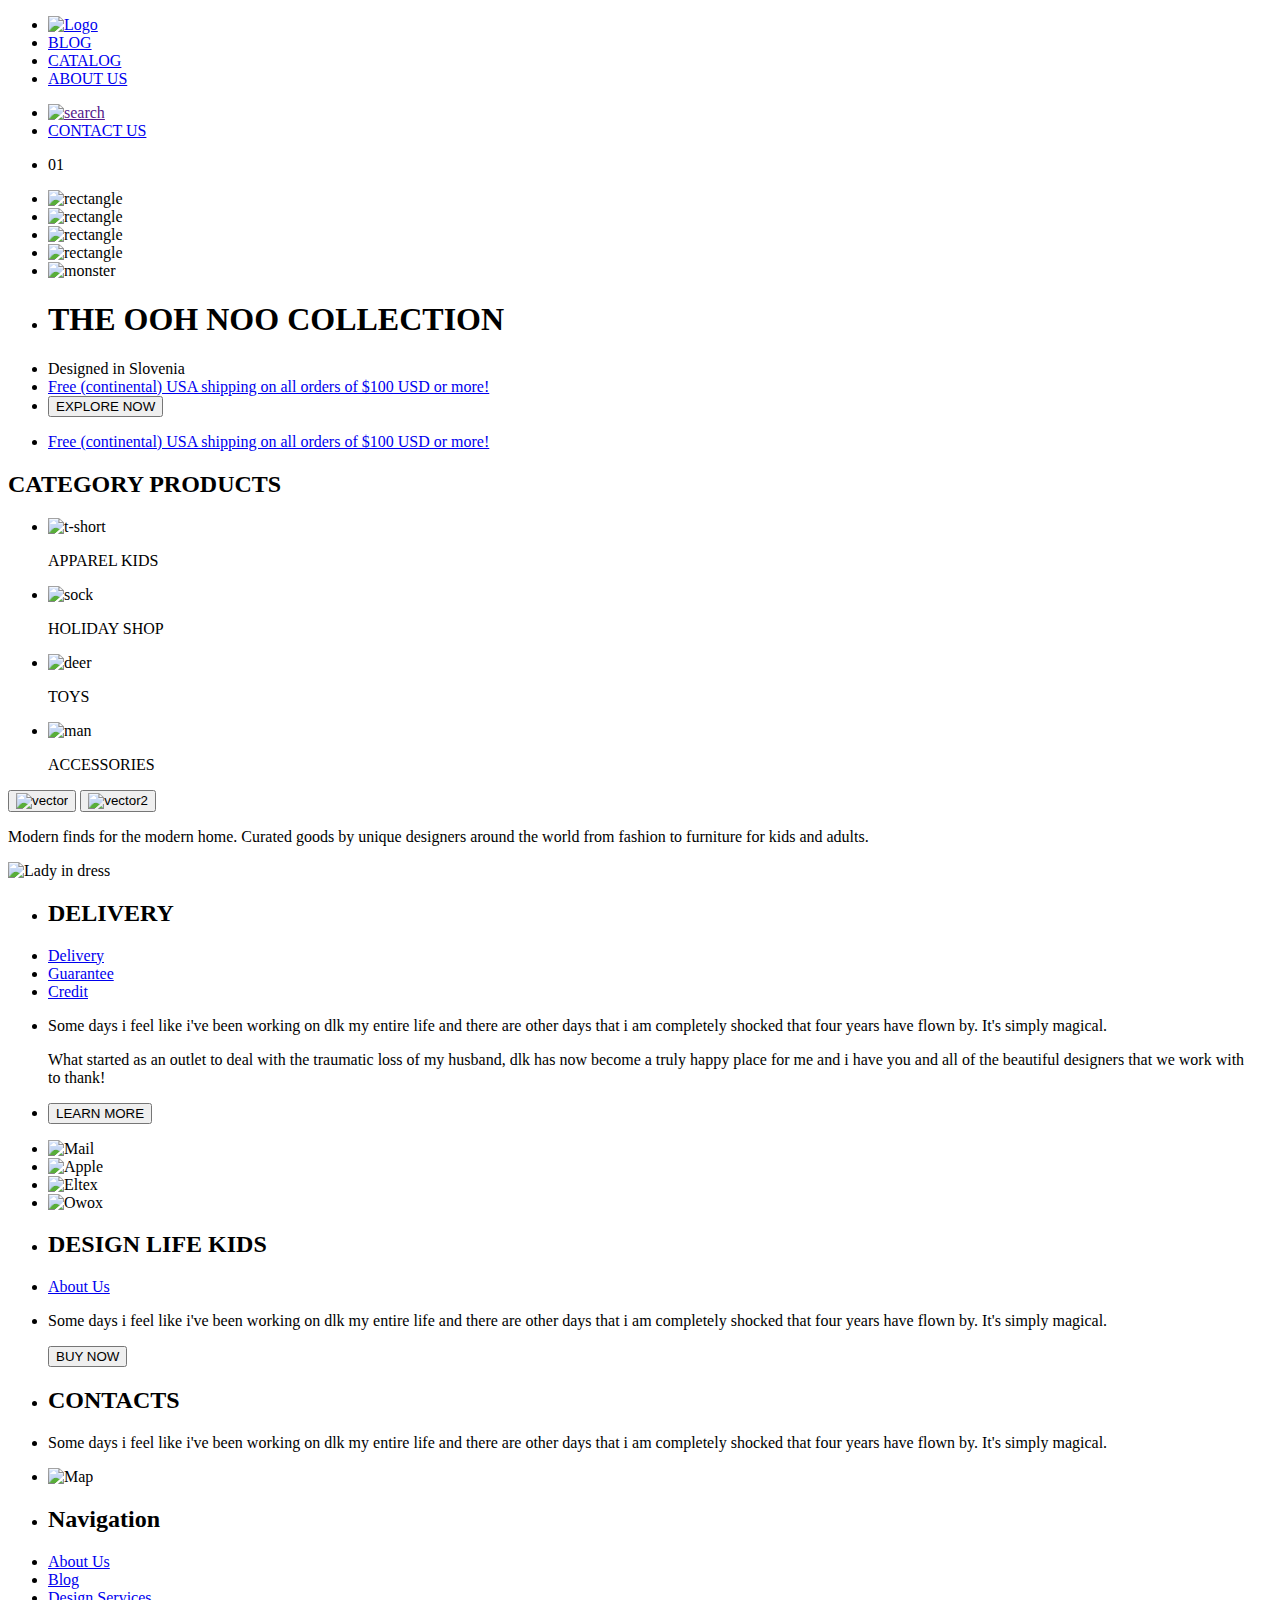
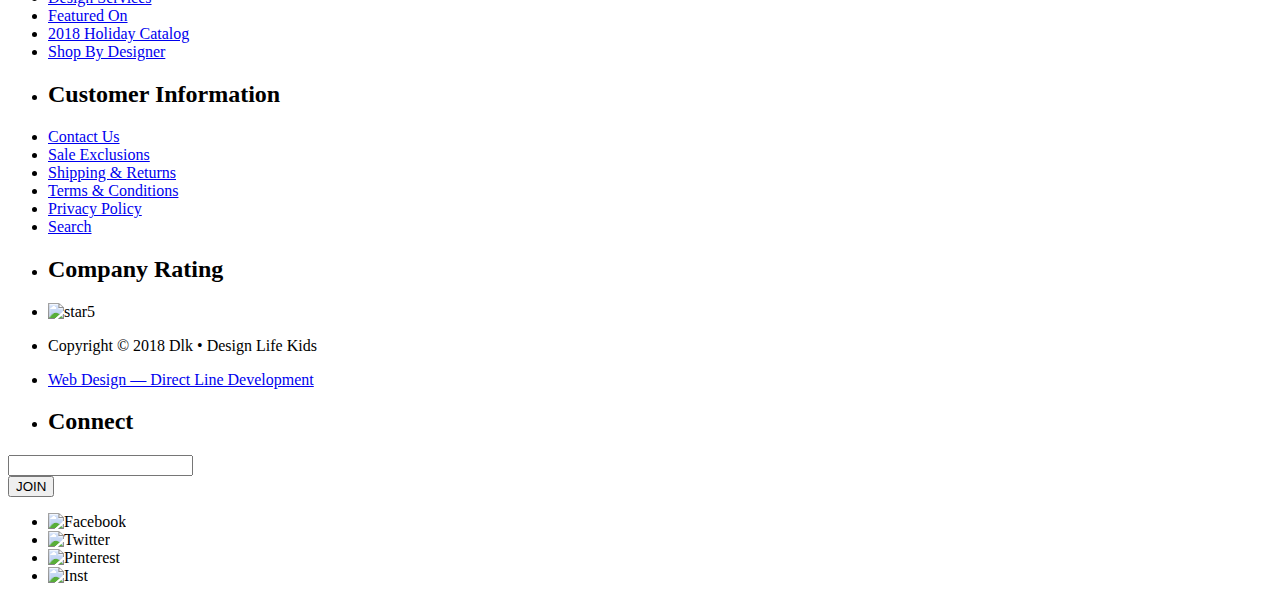
==== Index.html @ 04962389 "Update Index.html" ====
<!DOCTYPE html>
<html lang="en">
<head>
    <meta charset="UTF-8">
    <meta http-equiv="X-UA-Compatible" content="IE=edge">
    <meta name="viewport" content="width=device-width, initial-scale=1.0">
    <title>Main</title>
</head>
<body>
    <header>
        <ul>
            <li><a href="#"><img src="Dl/Logo.png" alt="Logo"></a></li>
            <li><a href="#">BLOG</a></li>
            <li><a href="#">CATALOG</a></li>
            <li><a href="#">ABOUT US</a></li>
        </ul>
        <ul>
            <li><a href=""><img src="Dl/Search.png" alt="search"></a></li>
            <li><a href="#">CONTACT US</a></li>
        </ul>
    </header>
    <main>
        <section>
            <ul>
                <li><p>01</p></li>
                <li><img src="#" alt="rectangle"></li>
                <li><img src="#" alt="rectangle"></li>
                <li><img src="#" alt="rectangle"></li>
                <li><img src="#" alt="rectangle"></li>
                <li><img src="#" alt="monster"></li>
             <li><h1>THE OOH NOO COLLECTION</h1></li>
             <li>Designed in Slovenia</li>
             <li><a href="#">Free (continental) USA shipping on all orders of $100 USD or more!</a></li>
             <li><button type="button">EXPLORE NOW</button></li>
            </ul>
        </section>
        <section>
            <ul>
            <li><a href="#">Free (continental) USA shipping on all orders of $100 USD or more!</a></li>
            </ul>
        </section>
        <section>
            <h2>CATEGORY PRODUCTS</h2>
            <ul>
                <li>
                    <img src="Dl/T-short.png" alt="t-short">
                    <p>APPAREL KIDS</p>
                </li>
                <li>
                    <img src="Dl/sock.png" alt="sock">
                    <p>HOLIDAY SHOP</p>
                </li>
                <li>
                    <img src="Dl/deer.png" alt="deer">
                    <p>TOYS</p>
                </li>
                <li>
                    <img src="Dl/man.png" alt="man">
                    <p>ACCESSORIES</p>
                </li>
            </ul>
        </section>
        <div>
            <button type="button"><img src="Dl/left.png" alt="vector"></button>
            <button type="button"><img src="Dl/right.png" alt="vector2"></button>
                <p>Modern finds for the modern home. Curated goods by unique designers around the world from fashion to furniture for kids and adults.</p>
        </div>
        <section>
            <img src="Dl/ladyindress.png" alt="Lady in dress">
        </section>
        <section>
            <ul>
                <li>
                    <h2>DELIVERY</h2>
                </li>
                <li><a href="#">Delivery</a></li>
                <li><a href="#">Guarantee</a></li>
                <li><a href="#">Credit</a></li>
            </ul>
            <ul>
                <li>
                 <p>Some days i feel like i've been working on dlk my entire life and there are other days that i am completely shocked that four years have flown by. It's simply magical.</p>
                 <p>What started as an outlet to deal  with the traumatic loss of my husband, dlk has now become a truly happy place for me and i have you and all of the beautiful designers that we work with to thank!</p>
                </li>
                <li>
                <button type="button">LEARN MORE</button>
                </li>
            </ul>
        </section>
        <section>
            <ul>
                <li><img src="Dl/mail.png" alt="Mail"></li>
                <li><img src="Dl/Apple.png" alt="Apple"></li>
                <li><img src="Dl/Eltex.png" alt="Eltex"></li>
                <li><img src="Dl/Owox.png" alt="Owox"></li>
            </ul>
        </section>
        <section>
            <ul>
             <li>
                <h2>DESIGN LIFE KIDS</h2>
             </li>
             <li> <a href="#">About Us</a> </li>
             <li>
            <p>Some days i feel like i've been working on dlk my entire life and there are other days that i am completely shocked that four years have flown by. It's simply magical.  </p>
            <button type="button">BUY NOW</button>
            </li>
            </ul>
        </section>
        <div>
            <ul>
                <li><h2>CONTACTS</h2></li>
                <li><p>Some days i feel like i've been working on dlk my entire life and there are other days that i am completely shocked that four years have flown by. It's simply magical.</p></li>
                <li><img src="Dl/Map.png" alt="Map"></li>
            </ul>
        </div> 
    </main>
    <footer>
            <ul>
                <li><h2>Navigation</h2></li>
                <li><a href="#">About Us</a></li>
                <li><a href="#">Blog</a></li>
                <li><a href="#">Design Services</a></li>
                <li><a href="#">Featured On</a></li>
                <li><a href="#">2018 Holiday Catalog</a></li>
                <li><a href="#">Shop By Designer</a></li>
            </ul>
            <ul>
                <li><h2>Customer Information</h2></li>
                <li><a href="#">Contact Us</a></li>
                <li><a href="#">Sale Exclusions</a></li>
                <li><a href="#">Shipping & Returns</a></li>
                <li><a href="#">Terms & Conditions</a></li>
                <li><a href="#">Privacy Policy</a></li>
                <li><a href="#">Search</a></li>
            </ul>
            <ul>
                <li><h2>Company Rating</h2></li>
                <li><img src="#" alt="star5"></li>
                <li><p>Copyright © 2018 Dlk • Design Life Kids</p></li>
                <li><a href="#">Web Design — Direct Line Development</a></li>
            </ul>
            <ul>
                <li><h2>Connect</h2></li>
            </ul>
            <section>
                <form action="#"><input type="email"></form>
                <button type="button">JOIN</button>
            </section>
            <ul>    
                <li><img src="#" alt="Facebook"></li>
                <li><img src="#" alt="Twitter"></li>
                <li><img src="#" alt="Pinterest"></li>
                <li><img src="#" alt="Inst"></li>
            </ul>
        </footer>
</body>
</html>
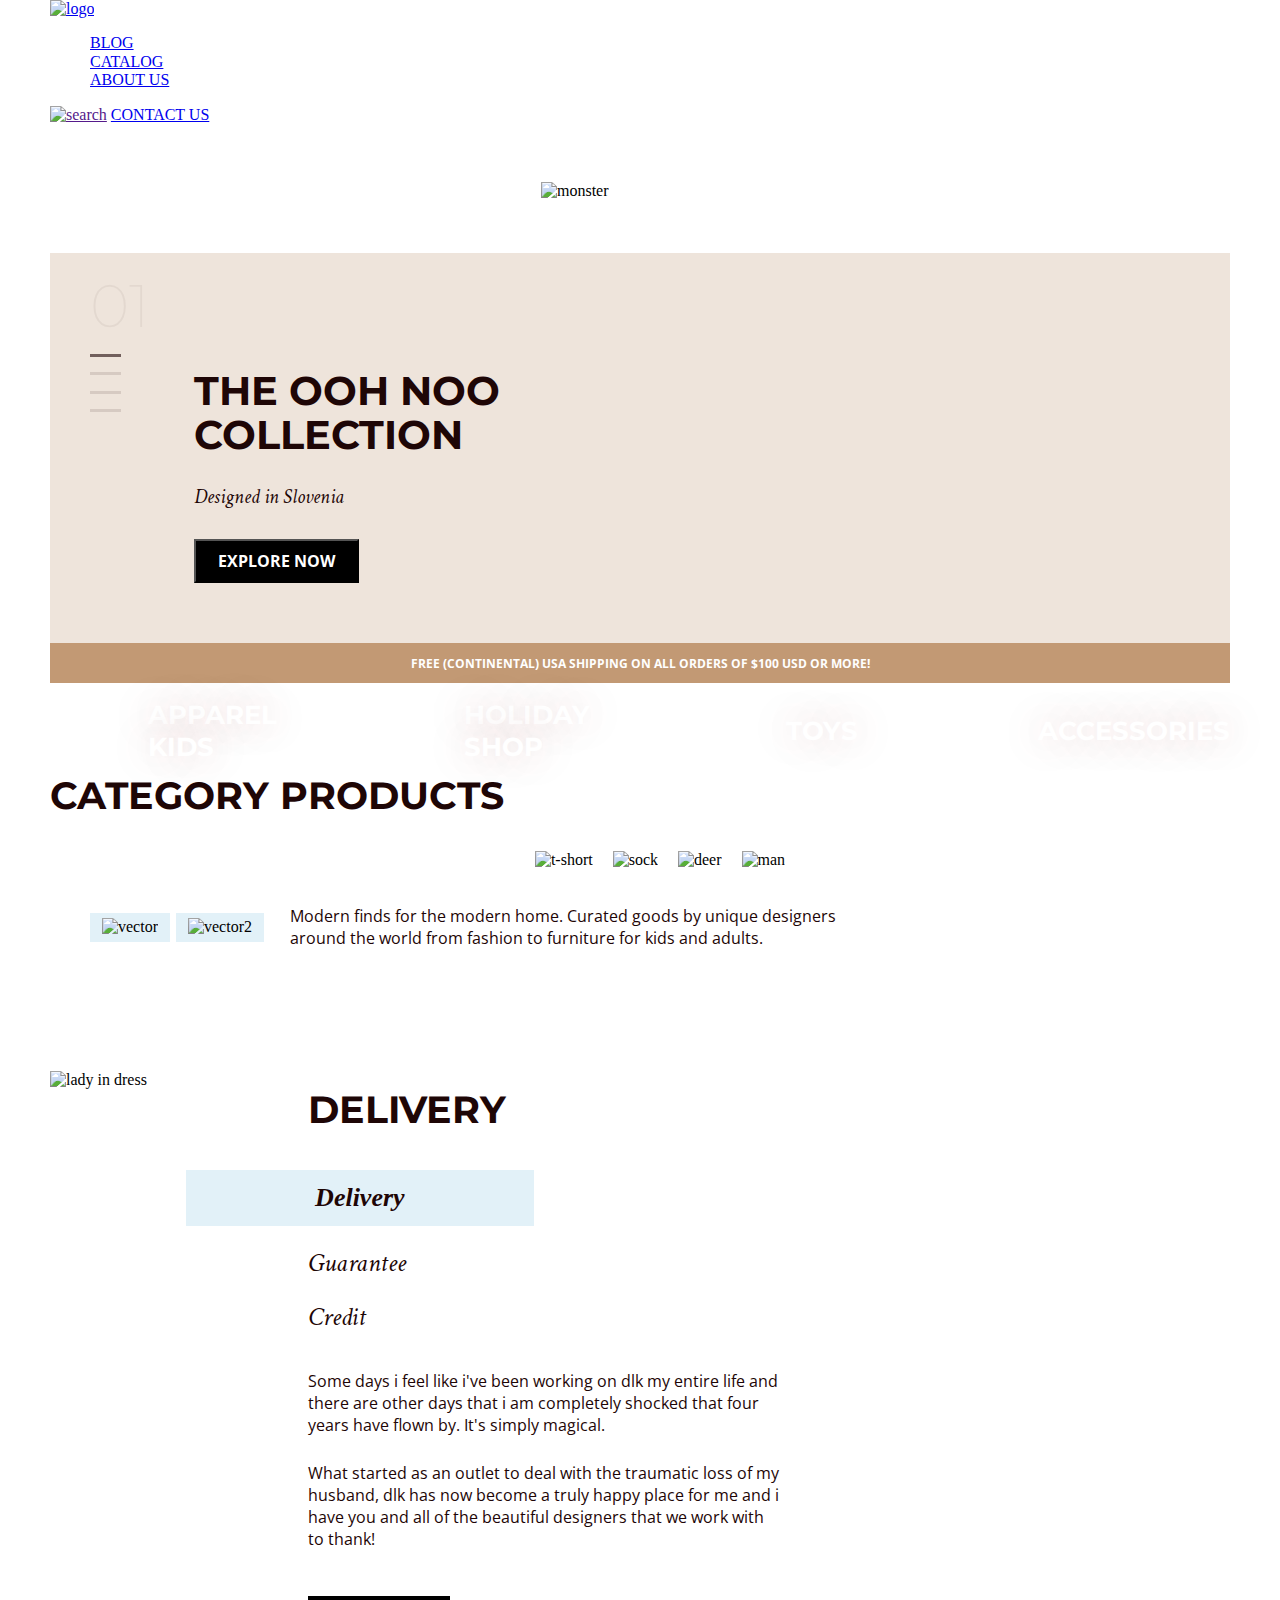
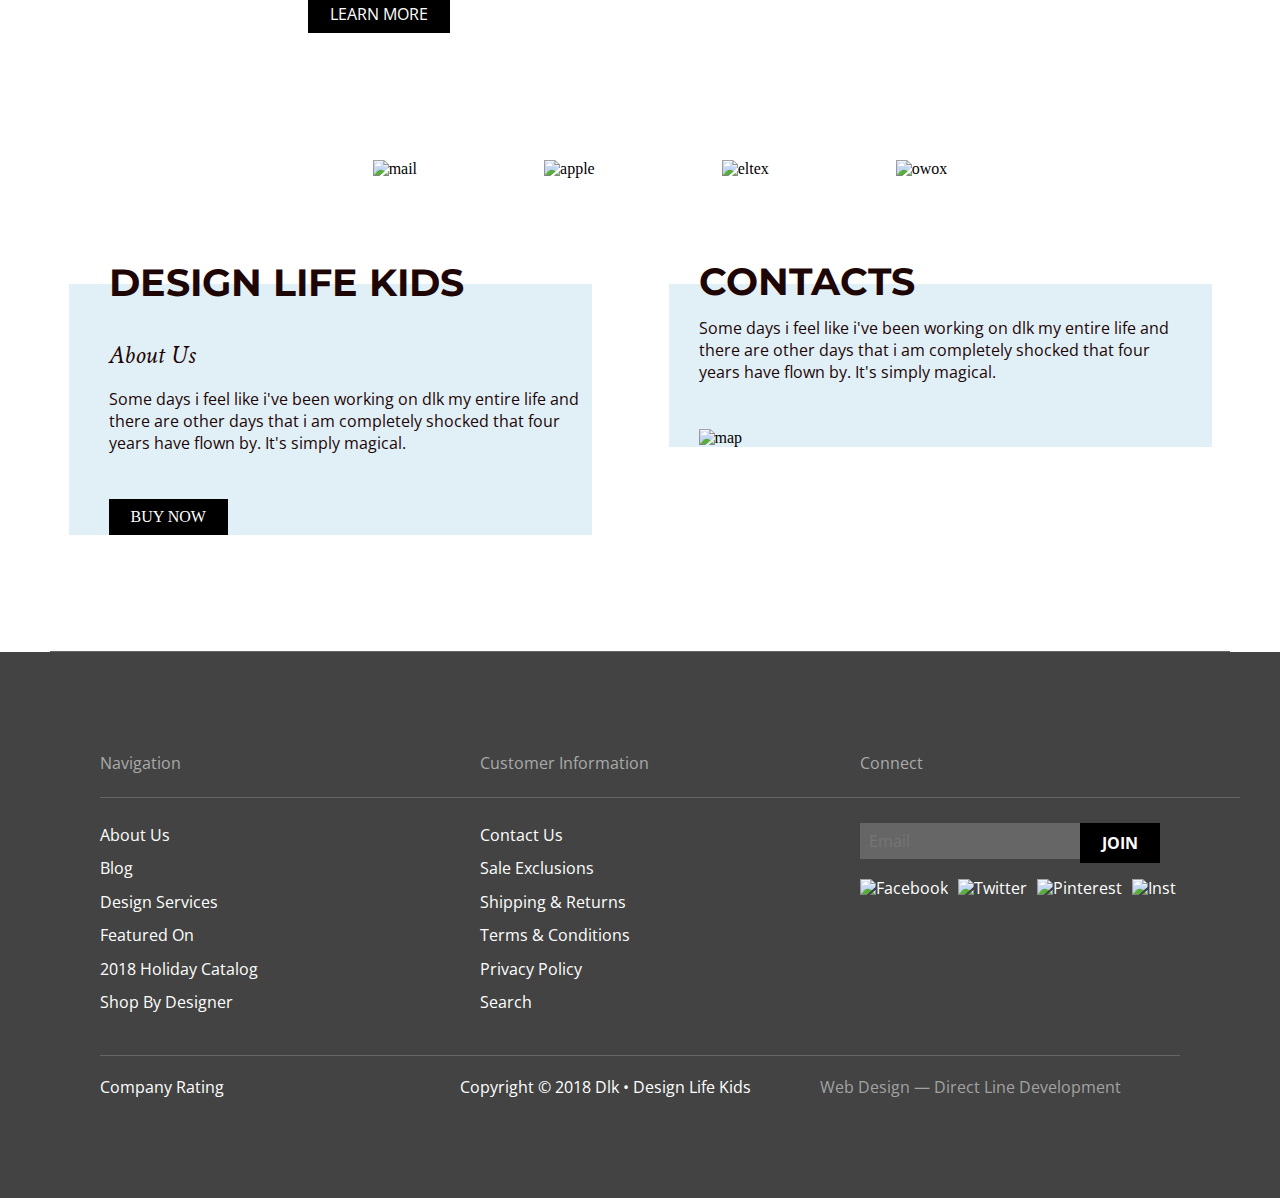
==== commit eee5812c: "." ====
--- a/Index.html
+++ b/Index.html
@@ -1,159 +1,326 @@
 <!DOCTYPE html>
 <html lang="en">
-<head>
-    <meta charset="UTF-8">
-    <meta http-equiv="X-UA-Compatible" content="IE=edge">
-    <meta name="viewport" content="width=device-width, initial-scale=1.0">
+  <head>
+    <meta charset="UTF-8" />
+    <meta http-equiv="X-UA-Compatible" content="IE=edge" />
+    <meta name="viewport" content="width=device-width, initial-scale=1.0" />
+    <link rel="stylesheet" href="./style.css/header.css" />
+    <link rel="stylesheet" href="./style.css/normalize.css" />
+    <link rel="stylesheet" href="./style.css/footer.css" />
+    <link rel="stylesheet" href="./style.css/banner.css" />
+    <link rel="stylesheet" href="./style.css/common.css">
+    <link rel="stylesheet" href="./style.css/fonts.css">
+    <link rel="preconnect" href="https://fonts.googleapis.com">
+    <link rel="preconnect" href="https://fonts.gstatic.com" crossorigin>
+    <link href="https://fonts.googleapis.com/css2?family=Crimson+Text:wght@400;700&family=Montserrat:wght@200;700&family=Open+Sans:wght@400;700&display=swap" rel="stylesheet">
     <title>Main</title>
-</head>
-<body>
-    <header>
-        <ul>
-            <li><a href="#"><img src="Dl/Logo.png" alt="Logo"></a></li>
-            <li><a href="#">BLOG</a></li>
-            <li><a href="#">CATALOG</a></li>
-            <li><a href="#">ABOUT US</a></li>
-        </ul>
-        <ul>
-            <li><a href=""><img src="Dl/Search.png" alt="search"></a></li>
-            <li><a href="#">CONTACT US</a></li>
-        </ul>
+  </head>
+  <body>
+    <header class="header container">
+      <div class="header__topbar">
+        <a class="header__list-link" href="/"
+          ><img class="header__list-img" src="Dl/logo.svg" alt="logo"
+        /></a>
+        <ul class="header__list">
+          <li class="header__list-item">
+            <a class="header__list-link" href="#">BLOG</a>
+          </li>
+          <li class="header__list-item">
+            <a class="header__list-link" href="#">CATALOG</a>
+          </li>
+          <li class="header__list-item">
+            <a class="header__list-link" href="#">ABOUT US</a>
+          </li>
+        </ul>
+      </div>
+      <div class="header__list">
+        <a class="header__list-link" href=""
+          ><img class="header__list-img" src="Dl/Search.svg" alt="search"
+        /></a>
+        <a class="header__list-link" href="#">CONTACT US</a>
+      </div>
     </header>
-    <main>
-        <section>
-            <ul>
-                <li><p>01</p></li>
-                <li><img src="#" alt="rectangle"></li>
-                <li><img src="#" alt="rectangle"></li>
-                <li><img src="#" alt="rectangle"></li>
-                <li><img src="#" alt="rectangle"></li>
-                <li><img src="#" alt="monster"></li>
-             <li><h1>THE OOH NOO COLLECTION</h1></li>
-             <li>Designed in Slovenia</li>
-             <li><a href="#">Free (continental) USA shipping on all orders of $100 USD or more!</a></li>
-             <li><button type="button">EXPLORE NOW</button></li>
+    <main class="main">
+      <div class="banner container">
+        <ul class="banner__list">
+          <li class="switch__list-item">
+            <h2 class="switch__num">01</h2></li>
+          <li class="switch__list-item">
+            <button class="switch__button-first"></button>
+            </button>
+          </li>
+          <li class="switch__list-item">
+            <button class="switch__button"></button>
+          </li>
+          <li class="switch__list-item">
+            <button class="switch__button"></button>
+          </li>
+          <li class="switch__list-item">
+            <button class="switch__button"></button>
+          </li>
+        </ul>
+        <ul class="content__list">
+          <li><h1 class="banner__title">THE OOH NOO COLLECTION</h1></li>
+          <li>
+            <span class="banner__under-title"><em>Designed in Slovenia</em></span>
+          </li>
+          <li><button class="banner__button">EXPLORE NOW</button></li>
+        </ul>
+        <ul class="monster__list">
+          <img class="monster__img" src="dl/monster.svg" alt="monster" />
+        </ul>
+      </div>
+      <div class="shipping container">
+        <button type="button" class="button__shipping">
+          <a href="#" class="shipping__link"
+            >Free (continental) USA shipping on all orders of $100 USD or
+            more!</a
+          >
+        </button>
+      </div>
+      <div class="category container">
+        <h2 class="category__title">CATEGORY PRODUCTS</h2>
+        <ul class="category__list">
+          <li class="category__list-item">
+            <img class="category__list-img" src="Dl/t-short.png" alt="t-short" />
+          </li>
+          <li class="category__list-item">
+            <img class="category__list-img" src="Dl/sock.png" alt="sock" />
+          </li>
+          <li class="category__list-item">
+            <img class="category__list-img" src="Dl/deer.png" alt="deer" />
+          </li>
+          <li class="category__list-item">
+            <img class="category__list-img" src="Dl/man.png" alt="man" />
+          </li>
+        </ul>
+        <div class="category__wrapper">
+          <ul class="wrapper__list">
+            <li class="wrapper__list-item"><a class="wrapper-link" href="#">APPAREL KIDS</a></li>
+            <li class="wrapper__list-item"><a class="wrapper-link" href="#">HOLIDAY SHOP</a></li>
+            <li class="wrapper__list-item"><a class="wrapper-link" href="#">TOYS</a></li>
+            <li class="wrapper__list-item"><a class="wrapper-link" href="#">ACCESSORIES</a></li>
+          </ul>
+        </div>
+      </div>
+      <div class="vector container">
+        <ul class="vector__list">
+          <li class="vector__list-item">
+            <button class="vector__button" type="button">
+              <img class="vector__img" src="Dl/left.svg" alt="vector" />
+            </button>
+          </li>
+          <li class="vector__list-item">
+            <button class="vector__button" type="button">
+              <img class="vector__img" src="Dl/right.svg" alt="vector2" />
+            </button>
+          </li>
+          <li class="vector__content">
+            <p>
+              Modern finds for the modern home. Curated goods by unique
+              designers around the world from fashion to furniture for kids and
+              adults.
+            </p>
+          </li>
+        </ul>
+      </div>
+      <div class="delivery container">
+        <img
+          class="delivery-img"
+          src="Dl/ladyindress.png"
+          alt="lady in dress"
+        />
+        <ul class="delivery__list">
+          <li class="delivery__list-item">
+            <h2 class="delivery__title">DELIVERY</h2>
+          </li>
+          <li class="delivery__list-item">
+            <a class="delivery__list-link" href="#">Delivery</a>
+          </li>
+          <li class="delivery__list-item">
+            <a class="delivery__list-link1" href="#">Guarantee</a>
+          </li>
+          <li class="delivery__list-item">
+            <a class="delivery__list-link1" href="#">Credit</a>
+          </li>
+          <li class="delivery__list-item">
+            <p class="content__delivery">
+              Some days i feel like i've been working on dlk my entire life and
+              there are other days that i am completely shocked that four years
+              have flown by. It's simply magical.
+            </p>
+            <p class="content__delivery">
+              What started as an outlet to deal with the traumatic loss of my
+              husband, dlk has now become a truly happy place for me and i have
+              you and all of the beautiful designers that we work with to thank!
+            </p>
+          </li>
+          <li class="delivery__list-item">
+            <button class="delivery__button" type="button">
+              LEARN MORE
+            </button>
+          </li>
+        </ul>
+      </div>
+      <div class="sponsor container">
+        <ul class="sponsor__list">
+          <li class="sponsor__list-item">
+            <img class="sponsor__list-img" src="Dl/mail.png" alt="mail" />
+          </li>
+          <li class="sponsor__list-item">
+            <img class="sponsor__list-img" src="Dl/apple.png" alt="apple" />
+          </li>
+          <li class="sponsor__list-item">
+            <img class="sponsor__list-img" src="Dl/eltex.png" alt="eltex" />
+          </li>
+          <li class="sponsor__list-item">
+            <img class="sponsor__list-img" src="Dl/owox.png" alt="owox" />
+          </li>
+        </ul>
+      </div>
+      <div class="wrapper container">
+        <div class="aboutus container">
+          <ul class="aboutus__list">
+            <li class="aboutus__list-item">
+              <h2 class="aboutus__title">DESIGN LIFE KIDS</h2>
+            </li>
+            <li class="aboutus__list-item">
+              <em><a class="aboutus__link" href="#">About Us</a></em>
+            </li>
+            <li class="aboutus__list-item">
+              <p class="aboutus__content">
+                Some days i feel like i've been working on dlk my entire life
+                and there are other days that i am completely shocked that four
+                years have flown by. It's simply magical.
+              </p>
+              <button class="aboutus__button" type="button">
+                BUY NOW
+              </button>
+            </li>
+          </ul>
+        </div>
+        <div class="map container">
+          <ul class="map__list">
+            <li class="map__list-item">
+              <h2 class="map__title">CONTACTS</h2>
+            </li>
+            <li class="map__list-item">
+              <p class="map__content">
+                Some days i feel like i've been working on dlk my entire life
+                and there are other days that i am completely shocked that four
+                years have flown by. It's simply magical.
+              </p>
+            </li>
+            <li class="map__list-item">
+              <img class="map__img" src="Dl/map.svg" alt="map" />
+            </li>
+          </ul>
+        </div>
+      </div>
+    </main>
+    <footer class="footer container">
+      <div class="wrapper">
+        <div class="container">
+          <span class="footer__title">Navigation</span>
+          <ul class="footer__list">
+            <li class="footer__list-item">
+              <a class="footer__list-link" href="#">About Us</a>
+            </li>
+            <li class="footer__list-item">
+              <a class="footer__list-link" href="#">Blog</a>
+            </li>
+            <li class="footer__list-item">
+              <a class="footer__list-link" href="#">Design Services</a>
+            </li>
+            <li class="footer__list-item">
+              <a class="footer__list-link" href="#">Featured On</a>
+            </li>
+            <li class="footer__list-item">
+              <a class="footer__list-link" href="#">2018 Holiday Catalog</a>
+            </li>
+            <li class="footer__list-item">
+              <a class="footer__list-link" href="#">Shop By Designer</a>
+            </li>
+          </ul>
+        </div>
+        <div class="container">
+          <span class="footer__title">Customer Information</span>
+          <ul class="footer__list">
+            <li class="footer__list-item">
+              <a class="footer__list-link" href="#">Contact Us</a>
+            </li>
+            <li class="footer__list-item">
+              <a class="footer__list-link" href="#">Sale Exclusions</a>
+            </li>
+            <li class="footer__list-item">
+              <a class="footer__list-link" href="#">Shipping & Returns</a>
+            </li>
+            <li class="footer__list-item">
+              <a class="footer__list-link" href="#">Terms & Conditions</a>
+            </li>
+            <li class="footer__list-item">
+              <a class="footer__list-link" href="#">Privacy Policy</a>
+            </li>
+            <li class="footer__list-item">
+              <a class="footer__list-link" href="#">Search</a>
+            </li>
+          </ul>
+        </div>
+        <div class="container">
+          <span class="footer__title">Connect</span>
+          <div class="footer__email">
+            <form action="#"><input class="footer-input" type="Email" placeholder="Email"></form>
+            <form><button class="footer-button" type="button">JOIN</button></form>
+          </div>
+          <div class="badges container">
+            <ul class="badges__list">
+              <li class="footer__list-item">
+                <a href="#" class="footer__list-link">
+                  <img
+                    class="footer__list-img"
+                    src="Dl/facebook.svg"
+                    alt="Facebook"
+                  />
+                </a>
+              </li>
+              <li class="footer__list-item">
+                <a href="#" class="footer__list-link">
+                  <img
+                    class="footer__list-img"
+                    src="Dl/twitter.svg"
+                    alt="Twitter"
+                  />
+                </a>
+              </li>
+              <li class="footer__list-item">
+                <a href="#" class="footer__list-link">
+                  <img
+                    class="footer__list-img"
+                    src="Dl/pinterest.svg"
+                    alt="Pinterest"
+                  />
+                </a>
+              </li>
+              <li class="footer__list-item">
+                <a href="#" class="footer__list-link">
+                  <img class="footer__list-img" src="Dl/inst.svg" alt="Inst" />
+                </a>
+              </li>
             </ul>
-        </section>
-        <section>
-            <ul>
-            <li><a href="#">Free (continental) USA shipping on all orders of $100 USD or more!</a></li>
-            </ul>
-        </section>
-        <section>
-            <h2>CATEGORY PRODUCTS</h2>
-            <ul>
-                <li>
-                    <img src="Dl/T-short.png" alt="t-short">
-                    <p>APPAREL KIDS</p>
-                </li>
-                <li>
-                    <img src="Dl/sock.png" alt="sock">
-                    <p>HOLIDAY SHOP</p>
-                </li>
-                <li>
-                    <img src="Dl/deer.png" alt="deer">
-                    <p>TOYS</p>
-                </li>
-                <li>
-                    <img src="Dl/man.png" alt="man">
-                    <p>ACCESSORIES</p>
-                </li>
-            </ul>
-        </section>
-        <div>
-            <button type="button"><img src="Dl/left.png" alt="vector"></button>
-            <button type="button"><img src="Dl/right.png" alt="vector2"></button>
-                <p>Modern finds for the modern home. Curated goods by unique designers around the world from fashion to furniture for kids and adults.</p>
-        </div>
-        <section>
-            <img src="Dl/ladyindress.png" alt="Lady in dress">
-        </section>
-        <section>
-            <ul>
-                <li>
-                    <h2>DELIVERY</h2>
-                </li>
-                <li><a href="#">Delivery</a></li>
-                <li><a href="#">Guarantee</a></li>
-                <li><a href="#">Credit</a></li>
-            </ul>
-            <ul>
-                <li>
-                 <p>Some days i feel like i've been working on dlk my entire life and there are other days that i am completely shocked that four years have flown by. It's simply magical.</p>
-                 <p>What started as an outlet to deal  with the traumatic loss of my husband, dlk has now become a truly happy place for me and i have you and all of the beautiful designers that we work with to thank!</p>
-                </li>
-                <li>
-                <button type="button">LEARN MORE</button>
-                </li>
-            </ul>
-        </section>
-        <section>
-            <ul>
-                <li><img src="Dl/mail.png" alt="Mail"></li>
-                <li><img src="Dl/Apple.png" alt="Apple"></li>
-                <li><img src="Dl/Eltex.png" alt="Eltex"></li>
-                <li><img src="Dl/Owox.png" alt="Owox"></li>
-            </ul>
-        </section>
-        <section>
-            <ul>
-             <li>
-                <h2>DESIGN LIFE KIDS</h2>
-             </li>
-             <li> <a href="#">About Us</a> </li>
-             <li>
-            <p>Some days i feel like i've been working on dlk my entire life and there are other days that i am completely shocked that four years have flown by. It's simply magical.  </p>
-            <button type="button">BUY NOW</button>
-            </li>
-            </ul>
-        </section>
-        <div>
-            <ul>
-                <li><h2>CONTACTS</h2></li>
-                <li><p>Some days i feel like i've been working on dlk my entire life and there are other days that i am completely shocked that four years have flown by. It's simply magical.</p></li>
-                <li><img src="Dl/Map.png" alt="Map"></li>
-            </ul>
-        </div> 
-    </main>
-    <footer>
-            <ul>
-                <li><h2>Navigation</h2></li>
-                <li><a href="#">About Us</a></li>
-                <li><a href="#">Blog</a></li>
-                <li><a href="#">Design Services</a></li>
-                <li><a href="#">Featured On</a></li>
-                <li><a href="#">2018 Holiday Catalog</a></li>
-                <li><a href="#">Shop By Designer</a></li>
-            </ul>
-            <ul>
-                <li><h2>Customer Information</h2></li>
-                <li><a href="#">Contact Us</a></li>
-                <li><a href="#">Sale Exclusions</a></li>
-                <li><a href="#">Shipping & Returns</a></li>
-                <li><a href="#">Terms & Conditions</a></li>
-                <li><a href="#">Privacy Policy</a></li>
-                <li><a href="#">Search</a></li>
-            </ul>
-            <ul>
-                <li><h2>Company Rating</h2></li>
-                <li><img src="#" alt="star5"></li>
-                <li><p>Copyright © 2018 Dlk • Design Life Kids</p></li>
-                <li><a href="#">Web Design — Direct Line Development</a></li>
-            </ul>
-            <ul>
-                <li><h2>Connect</h2></li>
-            </ul>
-            <section>
-                <form action="#"><input type="email"></form>
-                <button type="button">JOIN</button>
-            </section>
-            <ul>    
-                <li><img src="#" alt="Facebook"></li>
-                <li><img src="#" alt="Twitter"></li>
-                <li><img src="#" alt="Pinterest"></li>
-                <li><img src="#" alt="Inst"></li>
-            </ul>
-        </footer>
-</body>
+          </div>
+        </div>
+      </div>
+      <div class="wrapper wrapper__space-betw">
+        <div class="nav-btn">
+          <span class="footer-under">Company Rating</span>  
+        </div>
+        <div class="nav-btn">
+          <span class="footer-under">Copyright © 2018 Dlk • Design Life Kids</span>     
+        </div>
+         <div class="nav-btn">
+          <a class="under-link" href="#">Web Design — Direct Line Development</a>  
+        </div>
+      </div>
+  </footer>
+  </body>
 </html>
-      --- a/style.css/footer.css
+++ b/style.css/footer.css
@@ -0,0 +1,120 @@
+.footer {
+  font-family: "Open Sans";
+  flex-direction: column;
+  display: flex;
+  background-color: #434343;
+  justify-content: space-between;
+  padding: 100px;
+  gap: 20px;
+}
+
+.wrapper {
+  display: flex;
+  border-bottom: 1px solid #666;
+}
+
+.nav-btn { 
+  width: 380px;
+}
+
+.wrapper__space-betw {
+  justify-content: space-between;
+  border-bottom: 0;
+}
+
+
+.footer__title {
+  display: inline-block;
+  padding-bottom: 23px;
+  color: #aaa;
+  border-bottom: 1px solid #666;
+  width: 380px;
+  font-family: "Open Sans";
+  font-style: normal;
+  font-weight: 400;
+  font-size: 16px;
+  line-height: 22px;
+}
+
+.footer__list {
+  margin-top: 28px;
+  margin-left: -40px;
+}
+
+.footer__list-item {
+  margin-bottom: 15px;
+}
+
+.footer__list-link {
+  color: #ffffff;
+  text-decoration: none;
+}
+
+.footer__email {
+  display: flex;
+  margin-top: 25px;
+}
+
+.badges__list {
+  display: flex;
+  gap: 10px;
+  margin-bottom: 143px;
+  padding: 0;
+}
+
+.footer__under-block {
+  color: #ffffff;
+}
+
+.footer__under-list {
+  display: flex;
+  border-top: 1px solid #666;
+  padding-left: 250px;
+  gap: 150px;
+}
+
+.footer-button {
+  font-family: "Open Sans";
+  font-style: normal;
+  font-weight: 700;
+  font-size: 16px;
+  line-height: 22px;
+  display: flex;
+  align-items: center;
+  text-align: center;
+  text-transform: uppercase;
+  color: #ffffff;
+  background-color: #000000;
+  border: none;
+  padding: 9px 22px;
+  cursor: pointer;
+}
+
+.footer-input {
+  padding: 9px;
+  border: none;
+  background: #666666;
+}
+
+.footer-under {
+  font-family: 'Open Sans';
+  font-style: normal;
+  font-weight: 400;
+  font-size: 16px;
+  line-height: 22px;
+  display: flex;
+  align-items: center;
+  color: #FFFFFF;
+}
+
+.under-link {
+  text-decoration: none;
+  font-family: 'Open Sans';
+  font-style: normal;
+  font-weight: 400;
+  font-size: 16px;
+  line-height: 22px;
+  display: flex;
+  align-items: center;
+  color: #A2A2A2;
+}--- a/style.css/banner.css
+++ b/style.css/banner.css
@@ -0,0 +1,402 @@
+.container {
+    max-width: 1180px;
+    margin: 0 auto;
+}
+
+ul {
+    list-style-type: none;
+}
+
+.main {
+    margin-top: 129px;
+}
+
+.banner {
+    background-color: #EEE4DB;
+    display: flex;
+    list-style-type: none;
+    width: 1180px;
+    height: 411px;
+    left: 110px;
+    top: 142px;
+}
+
+.content__list {
+    padding-top: 89px;
+    padding-left: 44px;
+    margin: 0;
+    max-width: 307px;
+}
+
+.banner__title {
+    font-family: 'Montserrat';
+    font-style: normal;
+    font-weight: 700;
+    font-size: 40px;
+    line-height: 110%;
+    color: #1E0606;
+}
+
+.monster__list {
+    position: relative;
+    margin-top: -71px;    
+}
+
+.switch__num {
+    font-family: 'Montserrat';
+    font-style: normal;
+    font-weight: 200;
+    font-size: 60px;
+    line-height: 73px;
+    color: rgba(30, 6, 6, 0.05);
+    margin: 0px;
+}
+
+.switch__button-first {
+    width: 31px;
+    height: 3px;
+    left: 141px;
+    top: 332px;
+    background: rgba(30, 6, 6, 0.6);
+    border: none;
+    cursor: pointer;
+}
+
+.switch__button {
+    width: 31px;
+    height: 3px;
+    left: 141px;
+    top: 346px;
+    background: #D6CAC2;
+    border: none;
+    cursor: pointer;
+}
+
+.shipping {
+    background-color: #C29974;
+    display: flex;
+    justify-content: center;
+    margin-top: -21px;
+}
+
+.button__shipping {
+    background-color:  #C29974;
+    border: none;
+    padding: 11px 11px;
+}
+
+.shipping__link {
+    color: #FFFFFF;
+    text-decoration: none;
+    font-family: 'Open Sans';
+    font-style: normal;
+    font-weight: 700;
+    font-size: 12px;
+    line-height: 16px;
+    text-align: center;
+    text-transform: uppercase;
+}
+
+.banner__button {
+
+
+
+    font-family: 'Open Sans';
+    font-style: normal;
+    font-weight: 700;
+    font-size: 16px;
+    line-height: 22px;
+    display: flex;
+    align-items: center;
+    text-align: center;
+    text-transform: uppercase;
+    border-color: black;
+    color: #FFFFFF;
+    background-color: black;
+    padding: 9px 22px;
+    margin-top: 29px;
+    cursor: pointer;
+}
+
+.banner__under-title {
+    width: 151.12px;
+    height: 26px;
+    left: 243px;
+    top: 428px;
+    font-family: 'Crimson Text';
+    font-style: italic;
+    font-weight: 400;
+    font-size: 20px;
+    line-height: 26px;
+    color: #1E0606;
+
+}
+
+.category {
+    margin-top: 90px;
+}
+
+.category__title {
+    font-family: 'Montserrat';
+    font-style: normal;
+    font-weight: 700;
+    font-size: 38px;
+    line-height: 46px;
+    text-transform: uppercase;
+    color: #1E0606;
+}
+
+.category__list {
+    display: flex;
+    justify-content: center;
+    gap: 20px;
+}
+
+.category__wrapper {
+    margin-top: -180px;
+    align-items: center;
+}
+
+.wrapper__list {
+    display: flex;
+    text-decoration: none;
+    align-items: center;
+    margin-top: -186px;
+    margin-left: 58px;
+    gap: 180px;
+}
+
+.wrapper__list-item {
+    text-decoration: none;
+    gap: 120px;
+}
+
+.wrapper-link {
+    text-decoration: none;
+    font-family: 'Montserrat';
+    font-style: normal;
+    font-weight: 700;
+    font-size: 26px;
+    line-height: 32px;
+    text-align: center;
+    text-transform: uppercase;
+    color: #FFFFFF;
+    text-shadow: 0px 0px 40px rgba(147, 3, 3, 0.25);
+}
+
+.vector {
+    display: flex;
+    margin-top: 100px;
+    /* margin-bottom: 94px; */
+}
+
+.vector__list {
+    display: flex;
+    align-items: center;
+    gap: 6px;
+}
+
+.vector__button {
+    background: rgba(112, 187, 220, 0.2);
+    border: none;
+    cursor: pointer;
+    padding: 5px 12px;
+}
+
+.vector__content {
+    margin-left: 20px;
+    max-width: 580px;
+    font-family: 'Open Sans';
+    font-style: normal;
+    font-weight: 400;
+    font-size: 16px;
+    line-height: 22px;
+    color: #1E0606;
+}
+
+
+.delivery {
+    display: flex;
+    margin-top: 90px;
+}
+
+.delivery__title {
+    margin-top: 0;
+    margin-bottom: 17px;
+    font-family: 'Montserrat';
+    font-style: normal;
+    font-weight: 700;
+    font-size: 38px;
+    line-height: 46px;
+    text-transform: uppercase;
+    color: #1E0606;}
+
+.delivery__list {
+    display: flex;
+    flex-direction: column;
+    column-gap: 22px;
+    margin-left: 121px;
+    max-width: 480px;
+}
+
+.delivery__list-item {
+    padding-bottom: 20px;
+}
+
+.delivery__list-link {
+    display: flex;
+    flex-direction: column;
+    align-items: center;
+    margin-left: -122px;
+    padding: 11px;
+    max-width: 326px;
+    text-decoration: none;
+    font-family: 'Crimson Text' sans-serif;
+    font-style: italic;
+    font-weight: 700;
+    font-size: 26px;
+    line-height: 34px;
+    color: #1E0606;
+    background: rgba(112, 187, 220, 0.2);
+}
+
+.delivery__list-link1 {
+    text-decoration: none;
+    font-family: 'Crimson Text';
+    font-style: italic;
+    font-weight: 400;
+    font-size: 26px;
+    line-height: 34px;
+    color: #1E0606;
+}
+
+.content__delivery {
+    font-family: 'Open Sans';
+    font-style: normal;
+    font-weight: 400;
+    font-size: 16px;
+    line-height: 22px;
+    color: #1E0606;
+    margin-bottom: 26px;
+}
+
+.delivery__button {
+    padding: 9px 22px;
+    font-family: 'Open Sans';
+    font-style: normal;
+    border: none;
+    color: #FFFFFF;
+    background-color: black;
+    cursor: pointer;
+}
+
+.sponsor__list {
+    display: flex;
+    justify-content: center;
+    margin-top: 91px;
+    margin-bottom: 90px;
+    gap: 127px;
+}
+
+.aboutus {
+    display: flex;
+    max-width: 543px;
+    margin-bottom: 100px;
+}
+
+.aboutus__title {
+    margin-top: -24px;
+    font-family: 'Montserrat';
+    font-style: normal;
+    font-weight: 700;
+    font-size: 38px;
+    line-height: 46px;
+    text-transform: uppercase;
+    color: #1E0606;
+}
+
+.aboutus__list {
+    display: flex;
+    flex-direction: column;
+    justify-content: flex-start;
+    background-color: #E1F0F7;
+}
+
+.aboutus__link {
+    text-decoration: none;
+    font-family: 'Crimson Text';
+    font-style: italic;
+    font-weight: 400;
+    font-size: 26px;
+    line-height: 34px;
+    color: #1E0606;
+}
+
+.aboutus__content {
+    width: 483px;
+    font-family: 'Open Sans';
+    font-style: normal;
+    font-weight: 400;
+    font-size: 16px;
+    line-height: 22px;
+    color: #1E0606;
+}
+
+.aboutus__button {
+    border: none;
+    color: #FFFFFF;
+    background-color: black;
+    padding: 9px 22px;
+    margin-top: 29px;
+    cursor: pointer;
+}
+
+.map {
+    display: flex;
+    margin-bottom: 50px;
+}
+
+.map__list {
+    display: flex;
+    flex-direction: column;
+    max-width: 543px;
+}
+
+.map__title {
+    margin-top: -25px;
+    margin-left: 30px;
+    font-family: 'Montserrat';
+    font-style: normal;
+    font-weight: 700;
+    font-size: 38px;
+    line-height: 46px;
+    text-transform: uppercase;
+    color: #1E0606;
+}
+
+.map__content {
+    margin-top: -20px;
+    max-width: 483px;
+    padding: 0px 30px;
+    font-family: 'Open Sans';
+    font-style: normal;
+    font-weight: 400;
+    font-size: 16px;
+    line-height: 22px;
+    color: #1E0606;
+}
+
+.map__img {
+    position: relative;
+    margin-top: 30px;
+    margin-left: 30px;
+}
+
+.map__list-item {
+    display: flex;
+    background-color: #E1F0F7;
+}
+
+.wrapper {
+    display: flex;
+}--- a/style.css/common.css
+++ b/style.css/common.css
@@ -0,0 +1,7 @@
+.container {
+    max-width: 1180px;
+} 
+
+ul {
+    list-style-type: none;
+}
